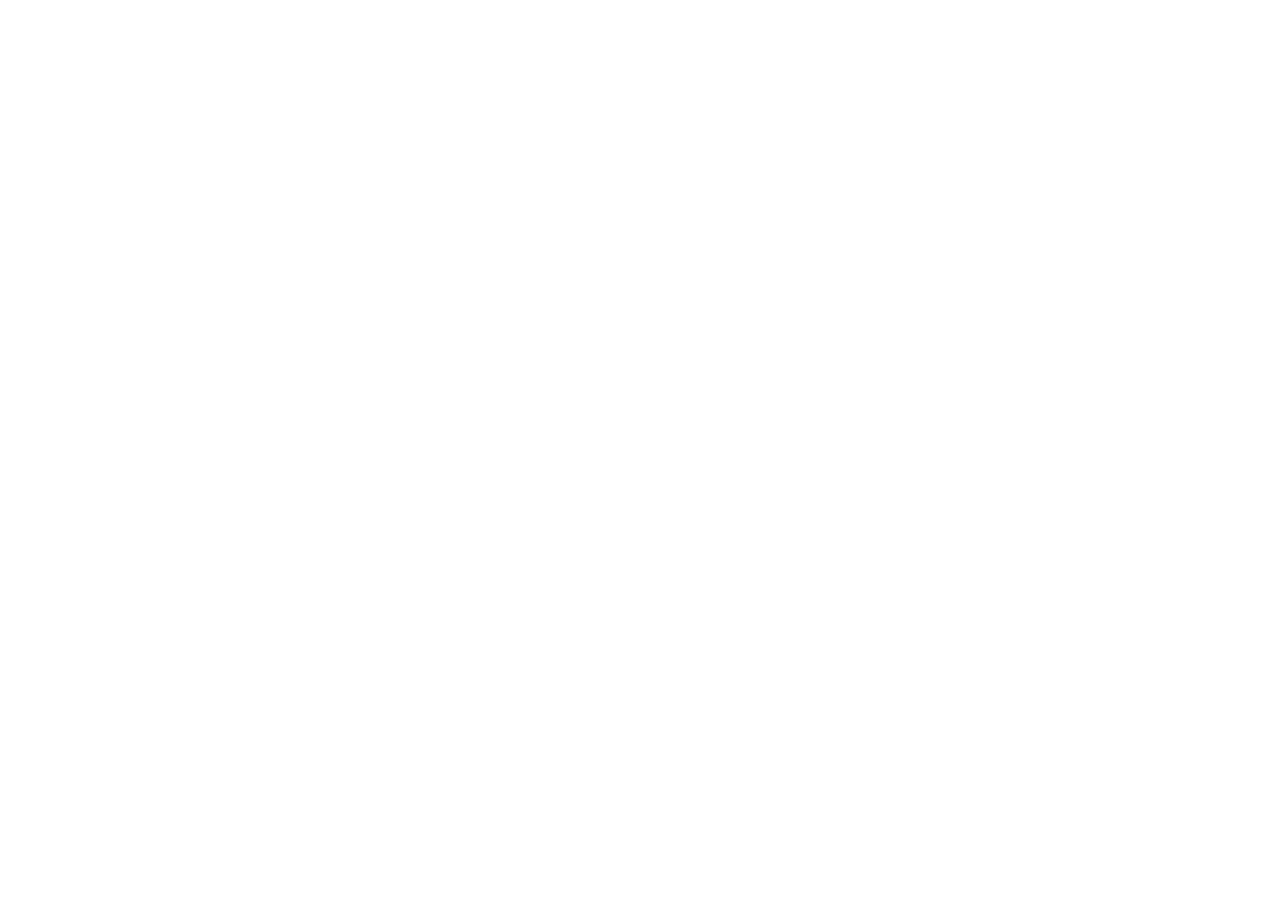
==== index.html @ 2ff8f762 "initial" ====
<!DOCTYPE html>
<html lang="en">
<head>
    <meta charset="UTF-8">
    <meta name="viewport" content="width=device-width, initial-scale=1.0">
    <title>Document</title>
</head>
<body>
    
</body>
</html>
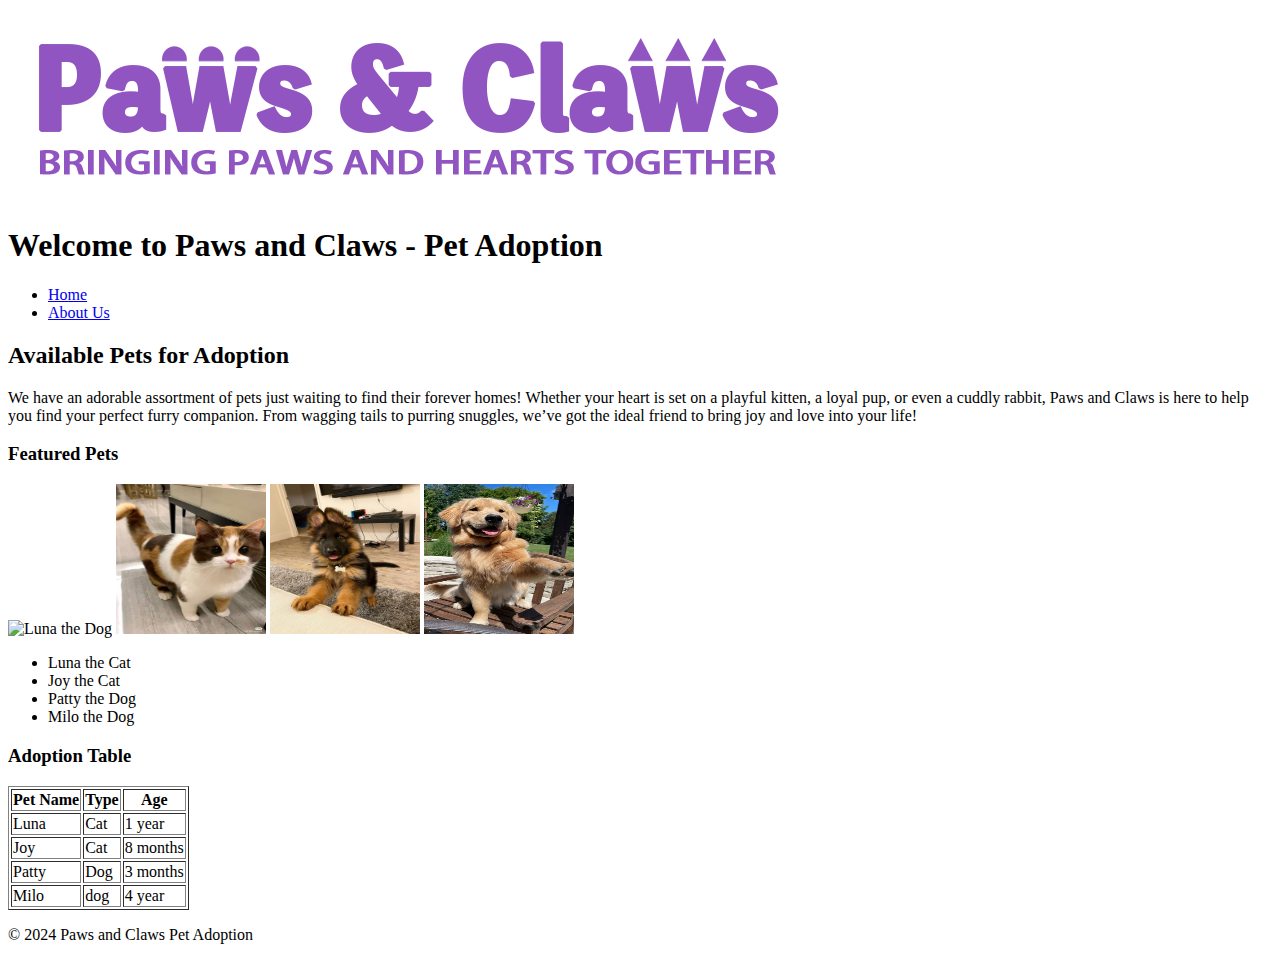
==== commit 1a5656f3: "updated3.0" ====
--- a/index.html
+++ b/index.html
@@ -1,11 +1,101 @@
 <!DOCTYPE html>
 <html lang="en">
-<head>
-    <meta charset="UTF-8">
-    <meta name="viewport" content="width=device-width, initial-scale=1.0">
-    <title>Document</title>
-</head>
-<body>
-    
-</body>
-</html>+  <head>
+    <meta charset="UTF-8" />
+    <meta name="viewport" content="width=device-width, initial-scale=1.0" />
+    <title>Paws and Claws - Pet Adoption</title>
+  </head>
+  <body>
+    <header>
+      <!--  add logo here -->
+
+      <img
+        src="images/logo.png"
+        alt="Paws and Claws Logo"
+        width="808"
+        height="194"
+      />
+      <h1>Welcome to Paws and Claws - Pet Adoption</h1>
+      <nav>
+        <ul>
+          <li><a href="index.html">Home</a></li>
+          <li><a href="about.html">About Us</a></li>
+        </ul>
+      </nav>
+    </header>
+
+    <main>
+      <h2>Available Pets for Adoption</h2>
+      <p>
+        We have an adorable assortment of pets just waiting to find their
+        forever homes! Whether your heart is set on a playful kitten, a loyal
+        pup, or even a cuddly rabbit, Paws and Claws is here to help you find
+        your perfect furry companion. From wagging tails to purring snuggles,
+        we’ve got the ideal friend to bring joy and love into your life!
+      </p>
+
+      <h3>Featured Pets</h3>
+      <div class="featured-pets">
+        <img
+          src="images/luna.jpg"
+          alt="Luna the Dog"
+          width="150"
+          height="150"
+        />
+        <img src="images/joy.jpg" alt="Joy the Cat" width="150" height="150" />
+        <img
+          src="images/patty.jpg"
+          alt="Patty the Dog"
+          width="150"
+          height="150"
+        />
+        <img
+          src="images/milo.jpg"
+          alt="Milo the Cat"
+          width="150"
+          height="150"
+        />
+      </div>
+
+      <ul>
+        <li>Luna the Cat</li>
+        <li>Joy the Cat</li>
+        <li>Patty the Dog</li>
+        <li>Milo the Dog</li>
+      </ul>
+
+      <h3>Adoption Table</h3>
+      <table border="1">
+        <tr>
+          <th>Pet Name</th>
+          <th>Type</th>
+          <th>Age</th>
+        </tr>
+        <tr>
+          <td>Luna</td>
+          <td>Cat</td>
+          <td>1 year</td>
+        </tr>
+        <tr>
+          <td>Joy</td>
+          <td>Cat</td>
+          <td>8 months</td>
+        </tr>
+        <tr>
+          <td>Patty</td>
+          <td>Dog</td>
+          <td>3 months</td>
+        </tr>
+        <tr>
+          <td>Milo</td>
+          <td>dog</td>
+          <td>4 year</td>
+        </tr>
+      </table>
+    </main>
+
+    <footer>
+      <p>&copy; 2024 Paws and Claws Pet Adoption</p>
+    </footer>
+  </body>
+</html>
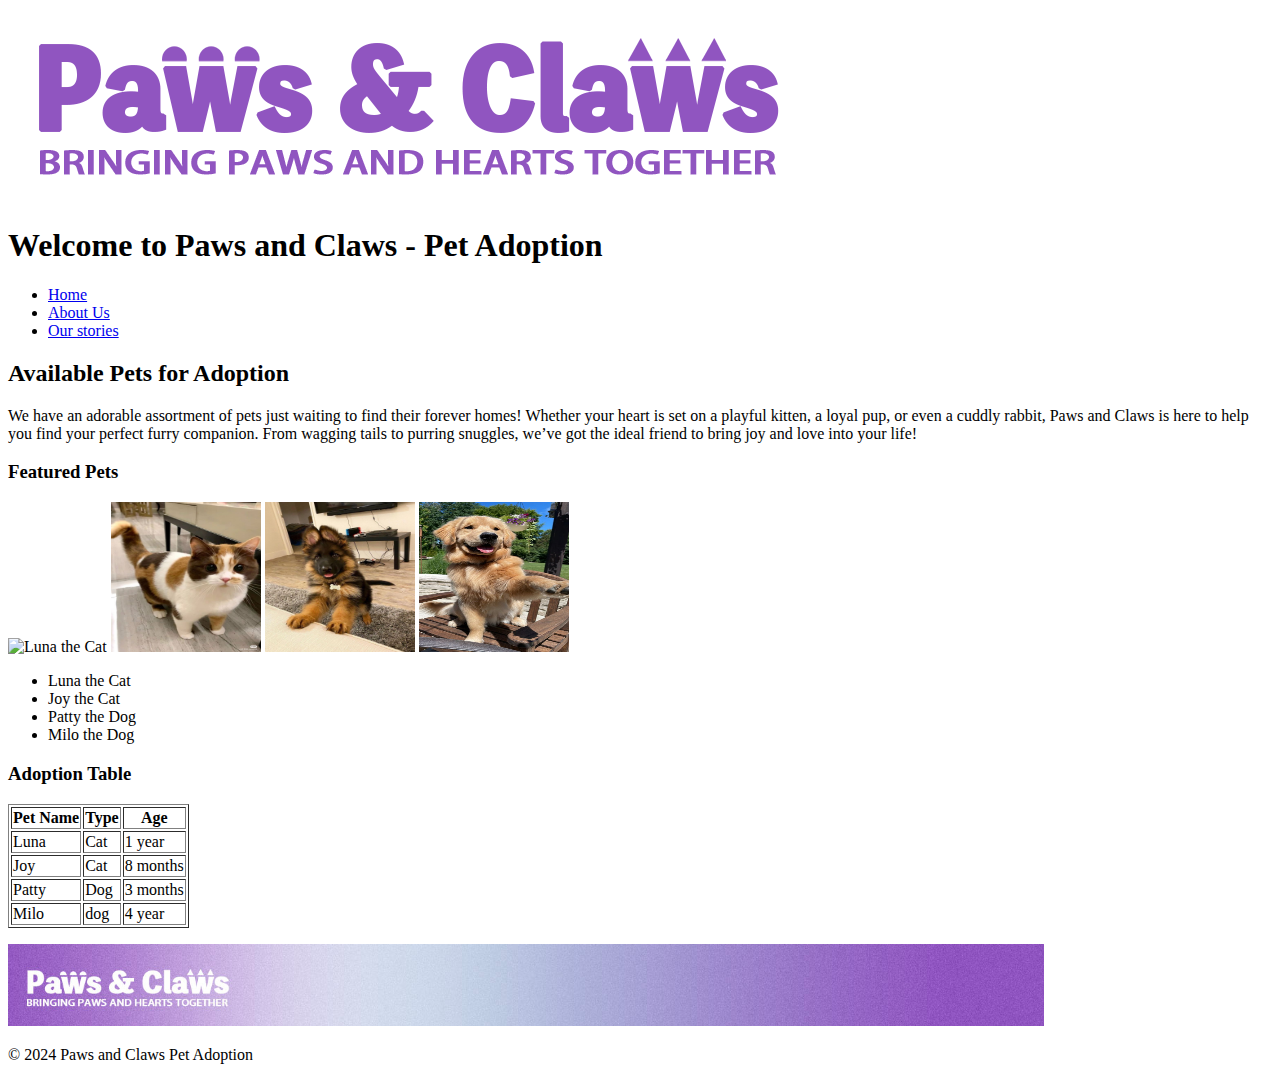
==== commit d630a792: "updated4.0" ====
--- a/index.html
+++ b/index.html
@@ -20,6 +20,7 @@
         <ul>
           <li><a href="index.html">Home</a></li>
           <li><a href="about.html">About Us</a></li>
+          <li><a href="our_stories.html">Our stories</a></li>
         </ul>
       </nav>
     </header>
@@ -38,7 +39,7 @@
       <div class="featured-pets">
         <img
           src="images/luna.jpg"
-          alt="Luna the Dog"
+          alt="Luna the Cat"
           width="150"
           height="150"
         />
@@ -51,7 +52,7 @@
         />
         <img
           src="images/milo.jpg"
-          alt="Milo the Cat"
+          alt="Milo the Dog"
           width="150"
           height="150"
         />
@@ -92,9 +93,16 @@
           <td>4 year</td>
         </tr>
       </table>
+      <p></p>
     </main>
 
     <footer>
+      <img
+        src="images/banner.jpg"
+        alt="Paws and Claws Banner"
+        width="1036"
+        height="82"
+      />
       <p>&copy; 2024 Paws and Claws Pet Adoption</p>
     </footer>
   </body>
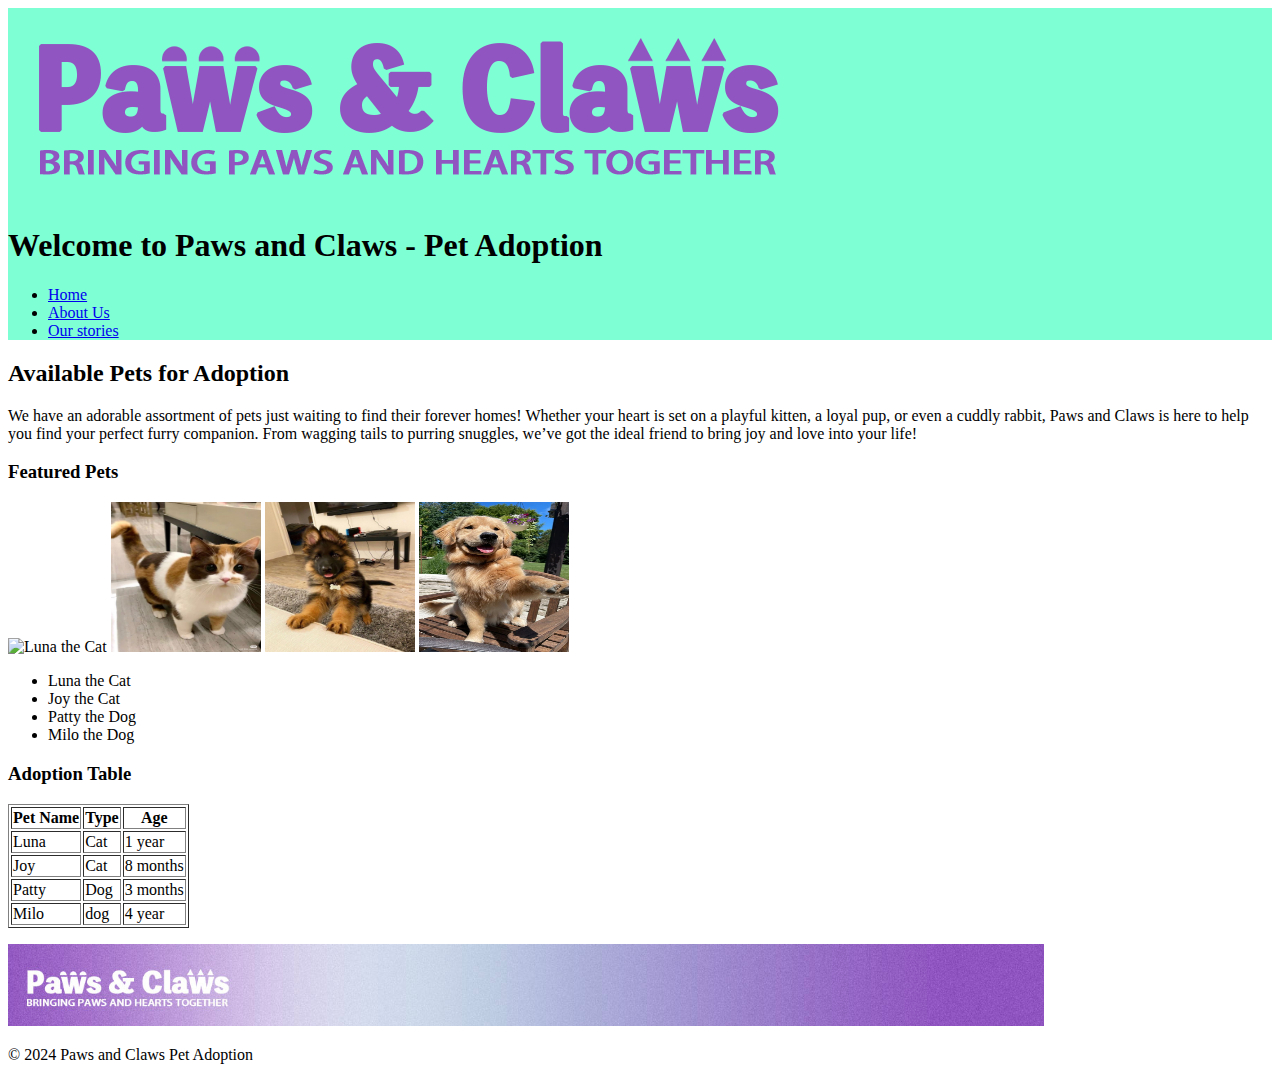
==== commit 270636d4: "css added" ====
--- a/index.html
+++ b/index.html
@@ -4,6 +4,7 @@
     <meta charset="UTF-8" />
     <meta name="viewport" content="width=device-width, initial-scale=1.0" />
     <title>Paws and Claws - Pet Adoption</title>
+    <link rel="stylesheet" href="styles.css" />
   </head>
   <body>
     <header>
--- a/styles.css
+++ b/styles.css
@@ -0,0 +1,3 @@
+header {
+  background-color: aquamarine;
+}
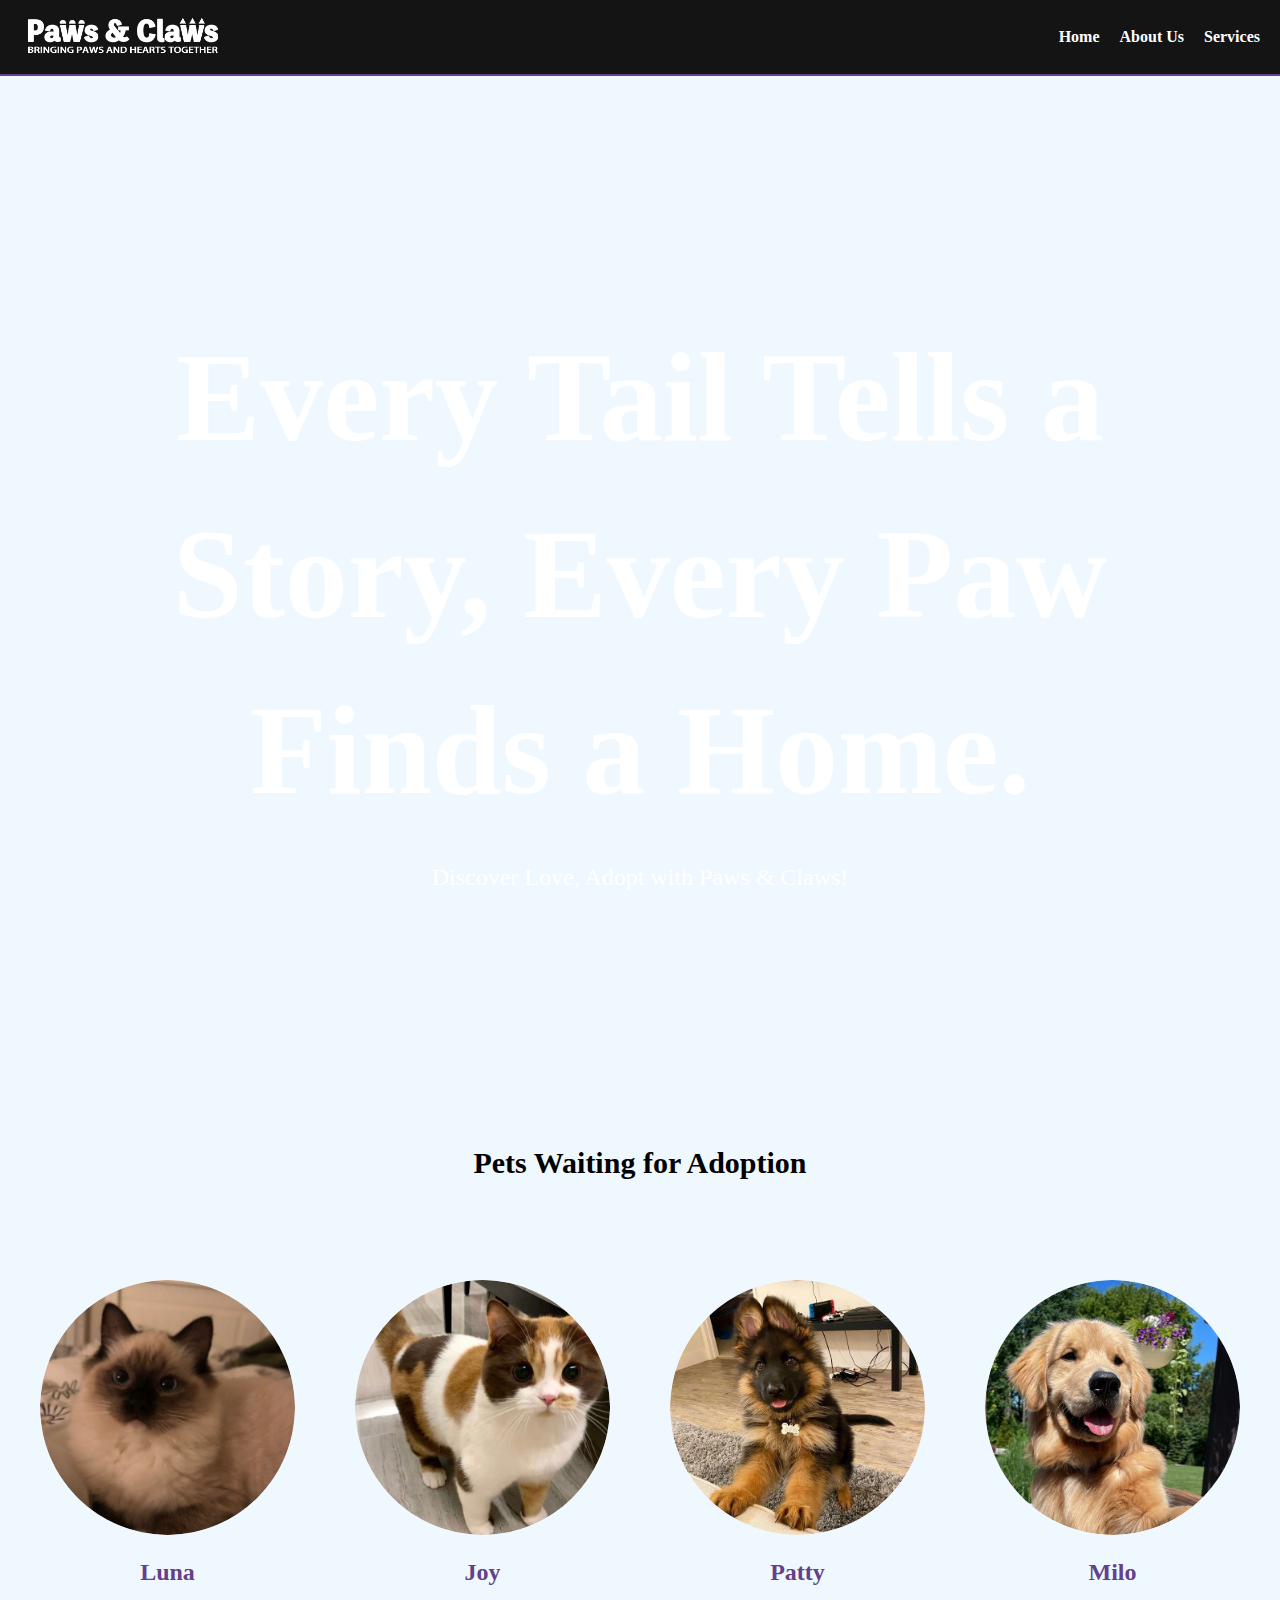
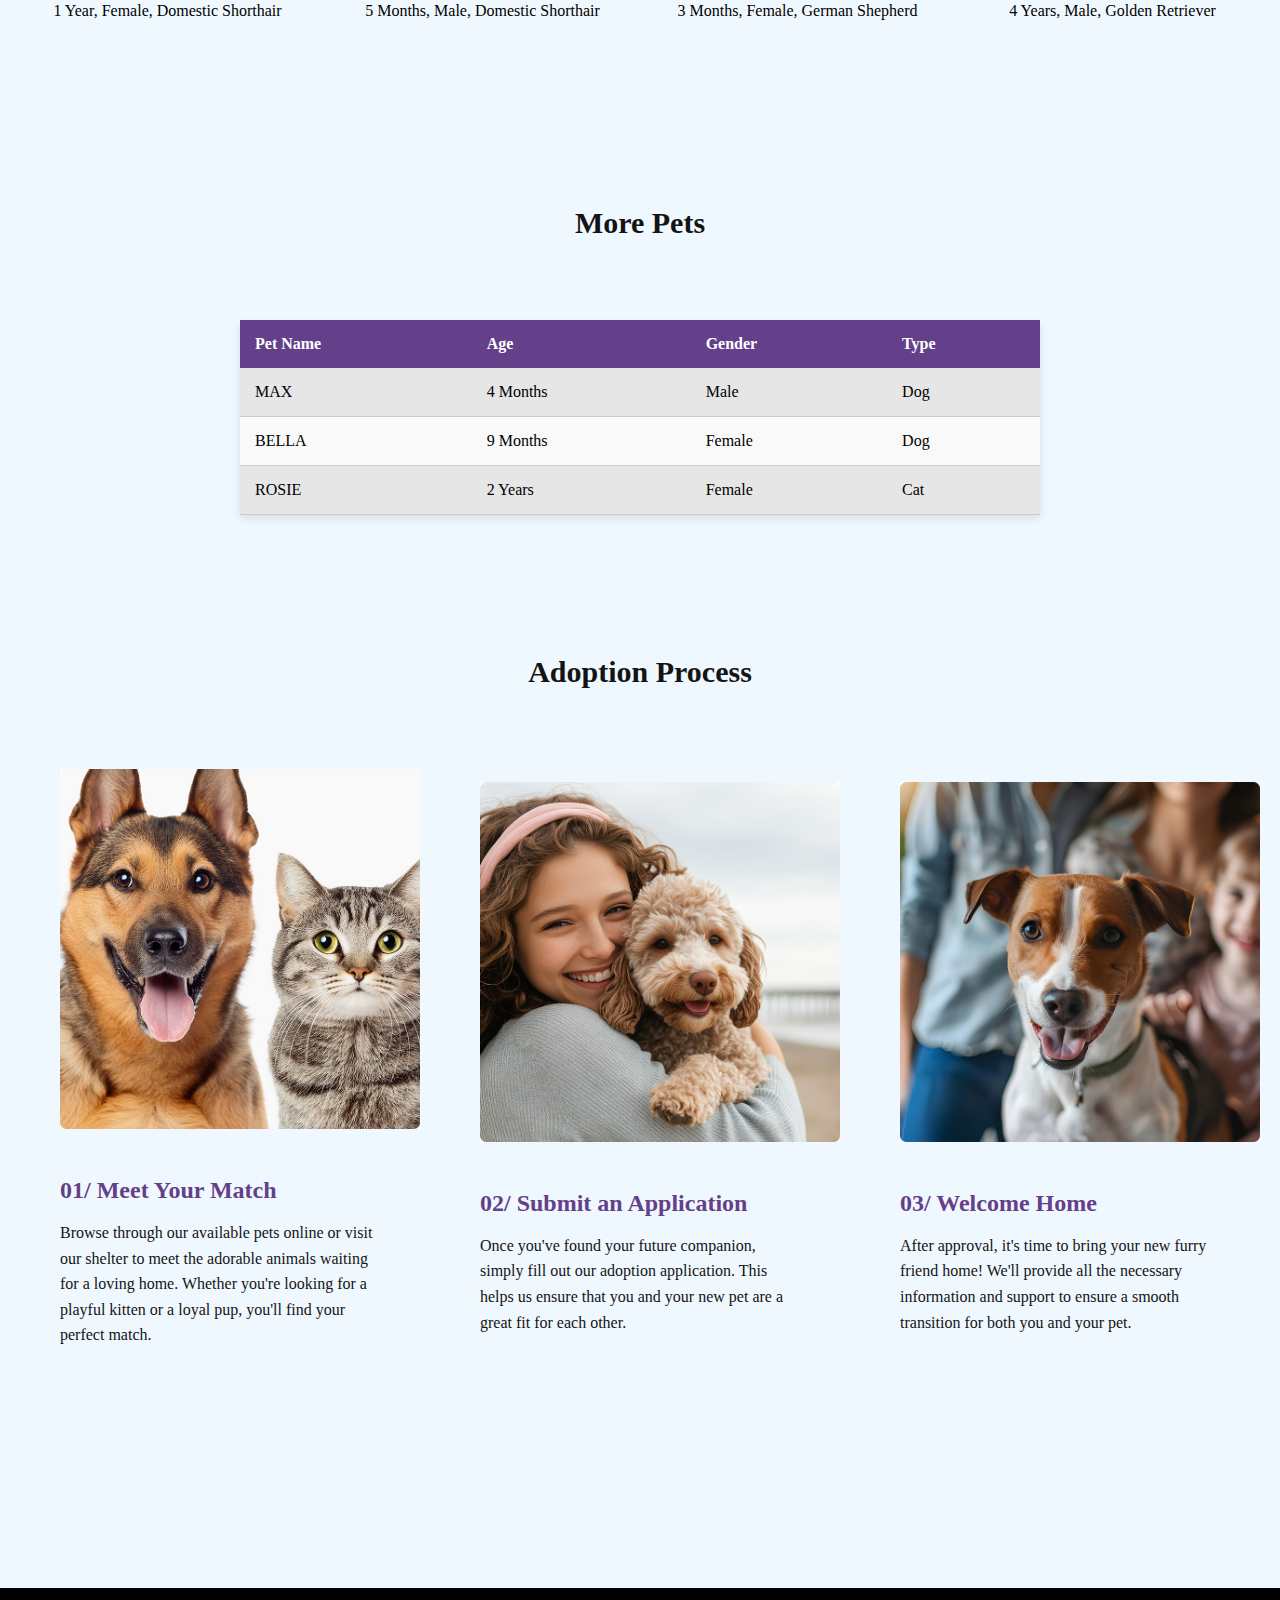
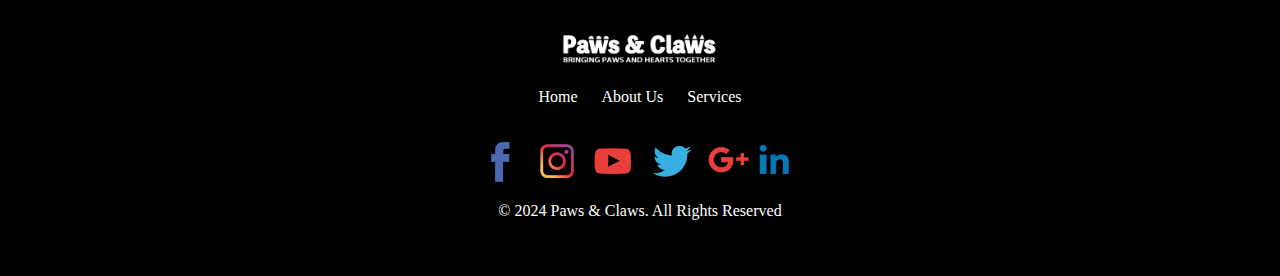
==== commit c072e5c2: "css applied wip 1.0" ====
--- a/index.html
+++ b/index.html
@@ -6,105 +6,142 @@
     <title>Paws and Claws - Pet Adoption</title>
     <link rel="stylesheet" href="styles.css" />
   </head>
+
   <body>
+    <!-- Header Section -->
+
     <header>
-      <!--  add logo here -->
-
-      <img
-        src="images/logo.png"
-        alt="Paws and Claws Logo"
-        width="808"
-        height="194"
-      />
-      <h1>Welcome to Paws and Claws - Pet Adoption</h1>
-      <nav>
+      <div class="logo">
+        <img src="images/logo.png" alt="Paws and Claws Logo" />
+      </div>
+      <nav class="main-nav">
         <ul>
           <li><a href="index.html">Home</a></li>
           <li><a href="about.html">About Us</a></li>
-          <li><a href="our_stories.html">Our stories</a></li>
+          <li><a href="services.html">Services</a></li>
         </ul>
       </nav>
     </header>
 
-    <main>
-      <h2>Available Pets for Adoption</h2>
-      <p>
-        We have an adorable assortment of pets just waiting to find their
-        forever homes! Whether your heart is set on a playful kitten, a loyal
-        pup, or even a cuddly rabbit, Paws and Claws is here to help you find
-        your perfect furry companion. From wagging tails to purring snuggles,
-        we’ve got the ideal friend to bring joy and love into your life!
-      </p>
+    <!-- kv Section -->
+    <section class="kv">
+      <h1>Every Tail Tells a Story, Every Paw Finds a Home.</h1>
+      <p>Discover Love, Adopt with Paws & Claws!</p>
+    </section>
 
-      <h3>Featured Pets</h3>
-      <div class="featured-pets">
-        <img
-          src="images/luna.jpg"
-          alt="Luna the Cat"
-          width="150"
-          height="150"
-        />
-        <img src="images/joy.jpg" alt="Joy the Cat" width="150" height="150" />
-        <img
-          src="images/patty.jpg"
-          alt="Patty the Dog"
-          width="150"
-          height="150"
-        />
-        <img
-          src="images/milo.jpg"
-          alt="Milo the Dog"
-          width="150"
-          height="150"
-        />
+    <!-- Pets Waiting for Adoption Section -->
+    <section class="pets">
+      <h2>Pets Waiting for Adoption</h2>
+      <div class="pets-grid">
+        <div class="pet">
+          <img src="images/Luna.jpg" alt="Luna the Cat" />
+          <h3>Luna</h3>
+          <p>1 Year, Female, Domestic Shorthair</p>
+        </div>
+        <div class="pet">
+          <img src="images/joy.jpg" alt="Joy the Cat" />
+          <h3>Joy</h3>
+          <p>5 Months, Male, Domestic Shorthair</p>
+        </div>
+        <div class="pet">
+          <img src="images/patty.jpg" alt="Patty the Dog" />
+          <h3>Patty</h3>
+          <p>3 Months, Female, German Shepherd</p>
+        </div>
+        <div class="pet">
+          <img src="images/milo.jpg" alt="Milo the Dog" />
+          <h3>Milo</h3>
+          <p>4 Years, Male, Golden Retriever</p>
+        </div>
+      </div>
+    </section>
+
+    <section class="more-pets">
+      <h2>More Pets</h2>
+      <table>
+        <thead>
+          <tr>
+            <th>Pet Name</th>
+            <th>Age</th>
+            <th>Gender</th>
+            <th>Type</th>
+          </tr>
+        </thead>
+        <tbody>
+          <tr>
+            <td>MAX</td>
+            <td>4 Months</td>
+            <td>Male</td>
+            <td>Dog</td>
+          </tr>
+          <tr>
+            <td>BELLA</td>
+            <td>9 Months</td>
+            <td>Female</td>
+            <td>Dog</td>
+          </tr>
+          <tr>
+            <td>ROSIE</td>
+            <td>2 Years</td>
+            <td>Female</td>
+            <td>Cat</td>
+          </tr>
+        </tbody>
+      </table>
+    </section>
+
+    <!-- Adoption Process Section -->
+    <section class="adoption-process">
+      <h2>Adoption Process</h2>
+      <div class="steps">
+        <div class="step">
+          <img src="images/ap1.jpg" alt="ap1 Image" />
+          <h3>01/ Meet Your Match</h3>
+          <p>
+            Browse through our available pets online or visit our shelter to
+            meet the adorable animals waiting for a loving home. Whether you're
+            looking for a playful kitten or a loyal pup, you'll find your
+            perfect match.
+          </p>
+        </div>
+        <div class="step">
+          <img src="images/ap2.jpg" alt="ap2 Image" />
+          <h3>02/ Submit an Application</h3>
+          <p>
+            Once you've found your future companion, simply fill out our
+            adoption application. This helps us ensure that you and your new pet
+            are a great fit for each other.
+          </p>
+        </div>
+        <div class="step">
+          <img src="images/ap3.jpg" alt="ap3 Image" />
+          <h3>03/ Welcome Home</h3>
+          <p>
+            After approval, it's time to bring your new furry friend home! We'll
+            provide all the necessary information and support to ensure a smooth
+            transition for both you and your pet.
+          </p>
+        </div>
+      </div>
+    </section>
+
+    <!-- Footer Section -->
+    <footer>
+      <div class="footer-logo">
+        <img src="images/logo.png" alt="Paws & Claws Logo" />
+      </div>
+      <nav class="footer-nav">
+        <ul>
+          <li><a href="index.html">Home</a></li>
+          <li><a href="about.html">About Us</a></li>
+          <li><a href="services.html">Services</a></li>
+        </ul>
+      </nav>
+      <div class="socialmedia">
+        <img src="images/socialmedia.png" alt="socialmedia" />
       </div>
 
-      <ul>
-        <li>Luna the Cat</li>
-        <li>Joy the Cat</li>
-        <li>Patty the Dog</li>
-        <li>Milo the Dog</li>
-      </ul>
-
-      <h3>Adoption Table</h3>
-      <table border="1">
-        <tr>
-          <th>Pet Name</th>
-          <th>Type</th>
-          <th>Age</th>
-        </tr>
-        <tr>
-          <td>Luna</td>
-          <td>Cat</td>
-          <td>1 year</td>
-        </tr>
-        <tr>
-          <td>Joy</td>
-          <td>Cat</td>
-          <td>8 months</td>
-        </tr>
-        <tr>
-          <td>Patty</td>
-          <td>Dog</td>
-          <td>3 months</td>
-        </tr>
-        <tr>
-          <td>Milo</td>
-          <td>dog</td>
-          <td>4 year</td>
-        </tr>
-      </table>
-      <p></p>
-    </main>
-
-    <footer>
-      <img
-        src="images/banner.jpg"
-        alt="Paws and Claws Banner"
-        width="1036"
-        height="82"
-      />
-      <p>&copy; 2024 Paws and Claws Pet Adoption</p>
+      <p>&copy; 2024 Paws & Claws. All Rights Reserved</p>
     </footer>
   </body>
 </html>
--- a/styles.css
+++ b/styles.css
@@ -1,3 +1,249 @@
+/*previous version
+
 header {
-  background-color: aquamarine;
-}
+  background-color: rgb(200, 182, 216);
+}
+footer {
+  text-align: center;
+  padding: 20px;
+  background-color: rgb(200, 182, 216);
+}
+
+footer img {
+  display: block;
+  margin: 0 auto;
+}
+
+footer p {
+  margin-top: 10px;
+} */
+
+/* version 2.0 */
+body {
+  font-family: "Times New Roman", Times, serif, sans-serif;
+  margin: 0;
+  padding: 0;
+  background-color: #f0f8ff;
+}
+
+/* Header */
+header {
+  display: flex; /* logo nav horizontal */
+  justify-content: space-between; /* logo nav left and right */
+  align-items: center; /* vertical-centered */
+  padding: 10px 20px;
+  background-color: #141414;
+  border-bottom: 2px solid #643f8a;
+}
+
+.logo img {
+  height: 50px;
+  width: auto; /* keep ratio */
+}
+.main-nav ul {
+  list-style-type: none;
+  padding: 0;
+  margin: 0;
+  display: flex; /* nav horizontal*/
+}
+
+.main-nav ul li {
+  margin-left: 20px; /* menu margin space */
+}
+
+.main-nav ul li a {
+  color: white;
+  text-decoration: none;
+  font-weight: bold;
+}
+
+.main-nav ul li a:hover {
+  color: #643f8a;
+}
+
+/* kv Section */
+.kv {
+  background-image: url("images/kvpic.jpg");
+  background-size: cover;
+  color: white;
+  text-align: center;
+  padding: 150px 20px;
+  background-position: center;
+  height: 600px;
+}
+
+.kv h1 {
+  font-size: 126px;
+  margin-bottom: 20px;
+  line-height: 1.4;
+}
+
+.kv p {
+  font-size: 24px;
+}
+
+/* Pets Section */
+.pets {
+  text-align: center;
+  padding: 50px 20px;
+}
+
+.pets-grid {
+  display: flex;
+  justify-content: center;
+  gap: 20px;
+}
+
+.pets h2 {
+  font-size: 30px;
+  margin-bottom: 80px;
+  margin-top: 120px;
+}
+
+.pet {
+  width: 320px;
+  margin-bottom: 40px;
+  margin-top: 40px;
+  text-align: center;
+  margin: 20px;
+}
+
+.pet img {
+  width: 100%;
+  border-radius: 50%;
+}
+
+.pet h3 {
+  font-size: 24px;
+  margin: 20px 0 5px;
+  color: #643f8a;
+}
+
+/* More Pets Section */
+.more-pets {
+  text-align: center;
+  margin: 50px 0;
+}
+
+.more-pets h2 {
+  color: #141414;
+  font-size: 30px;
+  margin-bottom: 80px;
+  margin-top: 100px;
+}
+
+/* Table Styling */
+table {
+  width: 800px;
+  margin: 0 auto;
+  border-collapse: collapse;
+  box-shadow: 0 4px 8px rgba(0, 0, 0, 0.1);
+}
+
+thead {
+  background-color: #643f8a;
+  color: #fff;
+}
+
+th,
+td {
+  padding: 15px;
+  text-align: left;
+}
+
+tbody tr:nth-child(even) {
+  background-color: #f9f9f9;
+}
+
+tbody tr:nth-child(odd) {
+  background-color: #e6e6e6;
+}
+
+tbody tr {
+  border-bottom: 1px solid #ccc;
+}
+
+td {
+  font-size: 16px;
+}
+
+/* Adoption Process Section */
+.adoption-process {
+  text-align: center;
+  padding: 80px 60px;
+}
+
+.adoption-process h2 {
+  font-size: 30px;
+  color: #141414;
+  margin-bottom: 80px;
+  margin-top: 10px;
+}
+
+/* Steps Grid */
+.steps {
+  display: flex;
+  justify-content: center;
+  gap: 100px;
+  align-items: center;
+}
+
+.step {
+  width: 320px;
+  text-align: left;
+  flex-shrink: 0;
+}
+
+.step img {
+  width: 360px;
+  height: auto;
+  margin-bottom: 20px;
+}
+
+.step h3 {
+  font-size: 24px;
+  color: #643f8a;
+  margin-bottom: 10px;
+}
+
+.step p {
+  font-size: 16px;
+  color: #141414;
+  line-height: 1.6;
+  margin-bottom: 160px;
+}
+
+/* Footer */
+footer {
+  background-color: #000;
+  color: white;
+  text-align: center;
+  padding: 40px;
+}
+.footer-logo img {
+  width: auto;
+  height: 40px;
+}
+.socialmedia img {
+  height: 40px;
+  margin-top: 20px;
+  width: auto;
+}
+.footer-nav ul {
+  list-style-type: none;
+  padding: 0;
+}
+
+.footer-nav ul li {
+  display: inline-block;
+  margin: 0 10px;
+}
+
+.footer-nav ul li a {
+  color: white;
+  text-decoration: none;
+}
+
+.footer-nav ul li a:hover {
+  color: #643f8a;
+}
